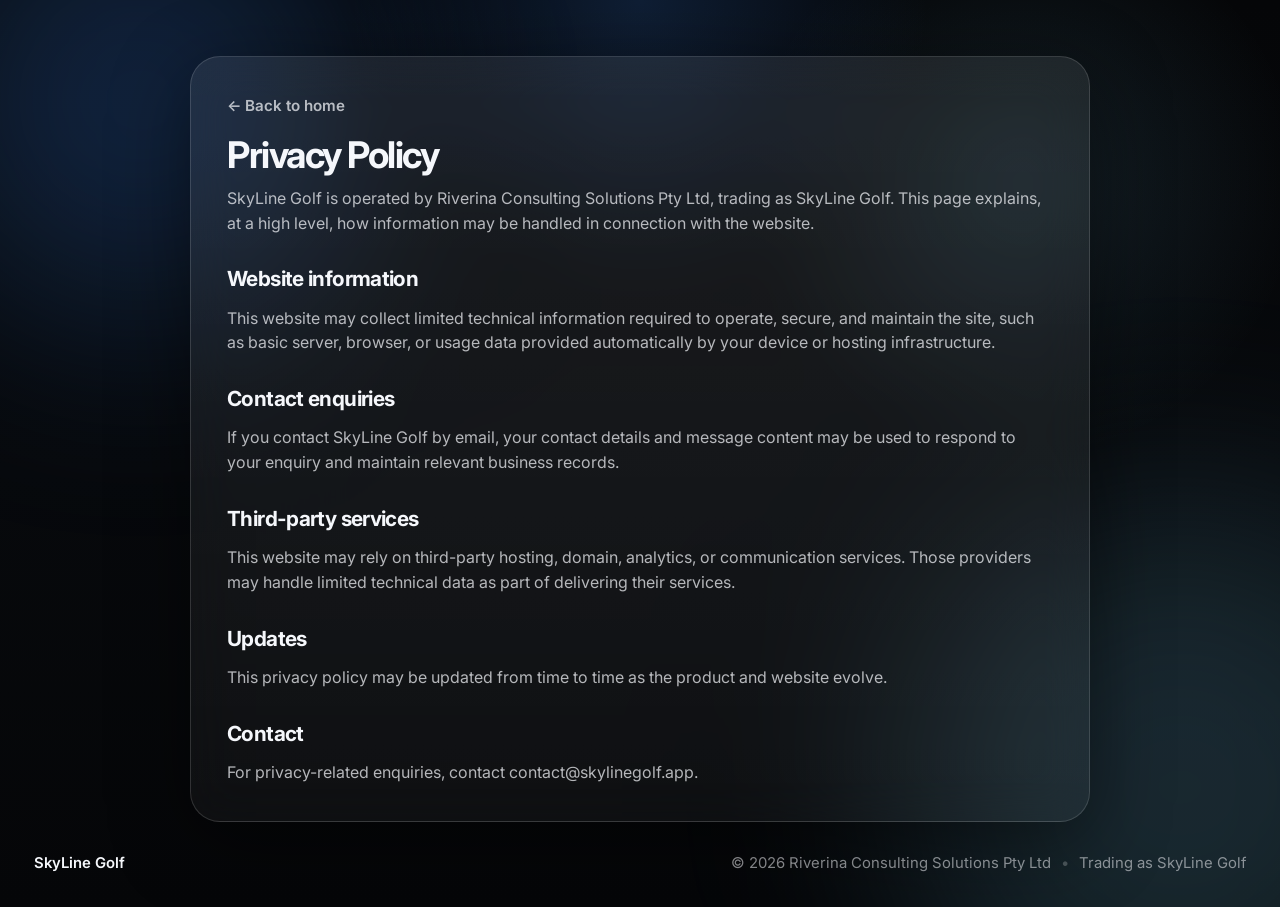
==== privacy.html @ 2bc14ad8 "Add privacy policy page" ====
<!DOCTYPE html>
<html lang="en-AU">
<head>
  <meta charset="UTF-8" />
  <meta name="viewport" content="width=device-width, initial-scale=1.0" />
  <title>Privacy Policy | SkyLine Golf</title>
  <meta
    name="description"
    content="Privacy policy for SkyLine Golf."
  />
  <meta name="theme-color" content="#060709" />
  <link rel="preconnect" href="https://fonts.googleapis.com" />
  <link rel="preconnect" href="https://fonts.gstatic.com" crossorigin />
  <link
    href="https://fonts.googleapis.com/css2?family=Inter:wght@400;500;600;700;800&display=swap"
    rel="stylesheet"
  />
  <link rel="stylesheet" href="style.css" />
</head>
<body>
  <div class="page-shell privacy-page">
    <div class="background background-top"></div>
    <div class="background background-bottom"></div>
    <div class="noise"></div>

    <main class="privacy-shell">
      <a class="back-link" href="index.html">← Back to home</a>

      <h1>Privacy Policy</h1>
      <p class="privacy-intro">
        SkyLine Golf is operated by Riverina Consulting Solutions Pty Ltd, trading as SkyLine Golf.
        This page explains, at a high level, how information may be handled in connection with the website.
      </p>

      <h2>Website information</h2>
      <p>
        This website may collect limited technical information required to operate, secure, and maintain the site,
        such as basic server, browser, or usage data provided automatically by your device or hosting infrastructure.
      </p>

      <h2>Contact enquiries</h2>
      <p>
        If you contact SkyLine Golf by email, your contact details and message content may be used to respond to your enquiry
        and maintain relevant business records.
      </p>

      <h2>Third-party services</h2>
      <p>
        This website may rely on third-party hosting, domain, analytics, or communication services. Those providers may handle
        limited technical data as part of delivering their services.
      </p>

      <h2>Updates</h2>
      <p>
        This privacy policy may be updated from time to time as the product and website evolve.
      </p>

      <h2>Contact</h2>
      <p>
        For privacy-related enquiries, contact
        <a href="mailto:contact@skylinegolf.app">contact@skylinegolf.app</a>.
      </p>
    </main>

    <footer class="site-footer">
      <div class="footer-left">
        <span class="footer-brand">SkyLine Golf</span>
      </div>

      <div class="footer-right">
        <span>© 2026 Riverina Consulting Solutions Pty Ltd</span>
        <span class="footer-divider">•</span>
        <span>Trading as SkyLine Golf</span>
      </div>
    </footer>
  </div>
</body>
</html>
---- style.css ----
:root {
  --bg: #060709;
  --bg-elevated: rgba(255, 255, 255, 0.06);
  --bg-elevated-strong: rgba(255, 255, 255, 0.09);
  --border: rgba(255, 255, 255, 0.14);
  --border-strong: rgba(255, 255, 255, 0.22);
  --text: #f5f7fb;
  --text-secondary: rgba(245, 247, 251, 0.72);
  --text-muted: rgba(245, 247, 251, 0.52);
  --accent: #7fd6ff;
  --accent-2: #3d8dff;
  --accent-soft: rgba(127, 214, 255, 0.18);
  --shadow: 0 20px 80px rgba(0, 0, 0, 0.45);
  --glass-blur: blur(24px);
  --radius-xl: 28px;
  --radius-lg: 22px;
  --radius-md: 16px;
  --max-width: 1220px;
  --header-height: 82px;
}

* {
  box-sizing: border-box;
}

html {
  scroll-behavior: smooth;
}

body {
  margin: 0;
  min-height: 100vh;
  background:
    radial-gradient(circle at top, rgba(61, 141, 255, 0.18), transparent 26%),
    radial-gradient(circle at 80% 20%, rgba(127, 214, 255, 0.12), transparent 22%),
    linear-gradient(180deg, #050608 0%, #07090c 52%, #050608 100%);
  color: var(--text);
  font-family: "Inter", -apple-system, BlinkMacSystemFont, "Segoe UI", sans-serif;
  line-height: 1.55;
}

img {
  max-width: 100%;
  display: block;
}

a {
  color: inherit;
  text-decoration: none;
}

.page-shell {
  position: relative;
  overflow: hidden;
  min-height: 100vh;
  padding: 24px;
}

.background {
  position: absolute;
  border-radius: 999px;
  filter: blur(110px);
  pointer-events: none;
  z-index: 0;
}

.background-top {
  width: 440px;
  height: 440px;
  top: -120px;
  left: -80px;
  background: rgba(61, 141, 255, 0.22);
}

.background-bottom {
  width: 560px;
  height: 560px;
  right: -180px;
  bottom: -160px;
  background: rgba(127, 214, 255, 0.16);
}

.noise {
  position: absolute;
  inset: 0;
  z-index: 0;
  pointer-events: none;
  opacity: 0.06;
  background-image:
    linear-gradient(rgba(255, 255, 255, 0.04) 1px, transparent 1px),
    linear-gradient(90deg, rgba(255, 255, 255, 0.04) 1px, transparent 1px);
  background-size: 4px 4px;
  mix-blend-mode: soft-light;
}

.site-header,
main,
.site-footer {
  position: relative;
  z-index: 1;
  max-width: var(--max-width);
  margin: 0 auto;
}

.site-header {
  min-height: var(--header-height);
  display: flex;
  align-items: center;
  justify-content: space-between;
  gap: 18px;
  padding: 8px 4px 28px;
}

.brand {
  display: inline-flex;
  align-items: center;
  gap: 12px;
}

.brand-mark {
  width: 14px;
  height: 14px;
  border-radius: 999px;
  background: linear-gradient(135deg, #8ee7ff 0%, #4aa3ff 100%);
  box-shadow:
    0 0 0 6px rgba(255, 255, 255, 0.03),
    0 0 36px rgba(127, 214, 255, 0.42);
}

.brand-text {
  font-size: 1rem;
  font-weight: 700;
  letter-spacing: -0.02em;
}

.site-nav {
  display: inline-flex;
  align-items: center;
  gap: 10px;
  padding: 8px;
  border: 1px solid rgba(255, 255, 255, 0.08);
  border-radius: 999px;
  background: rgba(255, 255, 255, 0.04);
  backdrop-filter: var(--glass-blur);
  -webkit-backdrop-filter: var(--glass-blur);
}

.site-nav a {
  color: var(--text-secondary);
  font-size: 0.94rem;
  font-weight: 500;
  padding: 8px 14px;
  border-radius: 999px;
  transition: background-color 0.18s ease, color 0.18s ease;
}

.site-nav a:hover {
  color: var(--text);
  background: rgba(255, 255, 255, 0.08);
}

.hero {
  display: grid;
  grid-template-columns: 1.05fr 1fr;
  gap: 26px;
  align-items: stretch;
  padding-top: 20px;
}

.glass-panel,
.glass-frame,
.privacy-shell {
  background: linear-gradient(
    180deg,
    rgba(255, 255, 255, 0.08) 0%,
    rgba(255, 255, 255, 0.04) 100%
  );
  border: 1px solid var(--border);
  box-shadow: var(--shadow);
  backdrop-filter: var(--glass-blur);
  -webkit-backdrop-filter: var(--glass-blur);
}

.glass-panel {
  border-radius: var(--radius-xl);
}

.hero-copy {
  padding: 42px;
  display: flex;
  flex-direction: column;
  justify-content: center;
  min-height: 620px;
}

.eyebrow,
.section-label,
.visual-kicker {
  margin: 0 0 12px;
  color: var(--accent);
  font-size: 0.85rem;
  font-weight: 700;
  letter-spacing: 0.12em;
  text-transform: uppercase;
}

.hero-copy h1 {
  margin: 0;
  max-width: 11ch;
  font-size: clamp(3rem, 6vw, 5.3rem);
  line-height: 0.94;
  letter-spacing: -0.06em;
  font-weight: 800;
}

.gradient-text {
  background: linear-gradient(135deg, #f5f7fb 0%, #8fe3ff 45%, #5f9dff 100%);
  -webkit-background-clip: text;
  background-clip: text;
  color: transparent;
}

.hero-text {
  max-width: 560px;
  margin: 22px 0 0;
  color: var(--text-secondary);
  font-size: 1.08rem;
}

.hero-actions {
  display: flex;
  flex-wrap: wrap;
  gap: 14px;
  margin-top: 28px;
}

.primary-button,
.secondary-button {
  display: inline-flex;
  align-items: center;
  justify-content: center;
  min-height: 50px;
  padding: 0 18px;
  border-radius: 999px;
  font-weight: 600;
  font-size: 0.96rem;
  transition:
    transform 0.18s ease,
    background-color 0.18s ease,
    border-color 0.18s ease,
    color 0.18s ease;
}

.primary-button {
  color: #081018;
  background: linear-gradient(135deg, #b8f0ff 0%, #72cfff 45%, #6f96ff 100%);
  box-shadow: 0 10px 40px rgba(111, 150, 255, 0.22);
}

.primary-button:hover {
  transform: translateY(-1px);
}

.secondary-button {
  color: var(--text);
  border: 1px solid var(--border-strong);
  background: rgba(255, 255, 255, 0.05);
}

.secondary-button:hover {
  background: rgba(255, 255, 255, 0.09);
}

.hero-meta {
  display: flex;
  flex-wrap: wrap;
  gap: 12px;
  margin-top: 24px;
}

.meta-pill {
  display: inline-flex;
  flex-direction: column;
  gap: 3px;
  min-width: 126px;
  padding: 14px 16px;
  border-radius: 18px;
  background: rgba(255, 255, 255, 0.045);
  border: 1px solid rgba(255, 255, 255, 0.09);
}

.meta-label {
  color: var(--text-muted);
  font-size: 0.75rem;
  font-weight: 600;
  letter-spacing: 0.06em;
  text-transform: uppercase;
}

.meta-value {
  color: var(--text);
  font-size: 0.98rem;
  font-weight: 600;
}

.glass-frame {
  position: relative;
  overflow: hidden;
  min-height: 620px;
  border-radius: 36px;
  background:
    linear-gradient(180deg, rgba(255, 255, 255, 0.07), rgba(255, 255, 255, 0.025)),
    radial-gradient(circle at 65% 20%, rgba(128, 214, 255, 0.26), transparent 28%),
    linear-gradient(180deg, #0a0d12 0%, #07090c 100%);
}

.hero-image {
  position: absolute;
  inset: 0;
  width: 100%;
  height: 100%;
  object-fit: cover;
  object-position: center;
  opacity: 0.88;
}

.hero-image-overlay {
  position: absolute;
  inset: 0;
  z-index: 1;
  background:
    linear-gradient(180deg, rgba(4, 6, 10, 0.2) 0%, rgba(4, 6, 10, 0.44) 55%, rgba(4, 6, 10, 0.82) 100%);
}

.hero-image-glow {
  position: absolute;
  inset: auto auto 10% 8%;
  width: 42%;
  height: 34%;
  border-radius: 999px;
  z-index: 1;
  background: rgba(102, 175, 255, 0.24);
  filter: blur(72px);
  pointer-events: none;
}

.hero-visual-copy {
  position: absolute;
  left: 28px;
  right: 28px;
  bottom: 28px;
  z-index: 2;
  padding: 22px;
  border-radius: 24px;
  background: rgba(255, 255, 255, 0.06);
  border: 1px solid rgba(255, 255, 255, 0.13);
  backdrop-filter: blur(18px);
  -webkit-backdrop-filter: blur(18px);
}

.visual-kicker {
  margin-bottom: 8px;
}

.visual-headline {
  margin: 0;
  font-size: clamp(1.4rem, 2.6vw, 2.1rem);
  line-height: 1.05;
  font-weight: 700;
  letter-spacing: -0.04em;
}

.content-grid {
  display: grid;
  grid-template-columns: 1fr 1fr;
  gap: 22px;
  margin-top: 22px;
}

.content-card {
  padding: 30px;
}

.content-card h2,
.contact-section h2,
.privacy-shell h1 {
  margin: 0 0 12px;
  font-size: clamp(1.6rem, 3vw, 2.3rem);
  line-height: 1.04;
  letter-spacing: -0.04em;
}

.content-card p,
.contact-section p,
.privacy-shell p,
.privacy-shell li {
  margin: 0;
  color: var(--text-secondary);
  font-size: 1rem;
}

.contact-section {
  display: flex;
  align-items: center;
  justify-content: space-between;
  gap: 24px;
  margin-top: 22px;
  padding: 32px;
  border-radius: var(--radius-xl);
}

.contact-copy {
  max-width: 700px;
}

.contact-actions {
  display: flex;
  align-items: center;
  justify-content: flex-end;
}

.email-link {
  display: inline-flex;
  align-items: center;
  justify-content: center;
  min-height: 54px;
  padding: 0 18px;
  border-radius: 999px;
  border: 1px solid var(--border-strong);
  background: rgba(255, 255, 255, 0.05);
  color: var(--text);
  font-weight: 600;
  transition: background-color 0.18s ease, transform 0.18s ease;
}

.email-link:hover {
  background: rgba(255, 255, 255, 0.08);
  transform: translateY(-1px);
}

.site-footer {
  display: flex;
  align-items: center;
  justify-content: space-between;
  gap: 18px;
  padding: 30px 4px 8px;
  color: var(--text-muted);
  font-size: 0.93rem;
}

.footer-left,
.footer-right {
  display: flex;
  flex-wrap: wrap;
  align-items: center;
  gap: 10px;
}

.footer-brand {
  color: var(--text);
  font-weight: 600;
}

.footer-divider {
  color: rgba(255, 255, 255, 0.22);
}

.privacy-page {
  padding-top: 20px;
}

.privacy-shell {
  max-width: 900px;
  margin: 36px auto 0;
  padding: 36px;
  border-radius: 30px;
}

.privacy-intro {
  margin-bottom: 24px;
}

.privacy-shell h2 {
  margin: 28px 0 10px;
  font-size: 1.3rem;
  letter-spacing: -0.03em;
}

.privacy-shell ul {
  padding-left: 22px;
  margin: 8px 0 0;
}

.back-link {
  display: inline-flex;
  align-items: center;
  gap: 8px;
  margin-bottom: 18px;
  color: var(--text-secondary);
  font-size: 0.95rem;
  font-weight: 600;
}

.back-link:hover {
  color: var(--text);
}

@media (max-width: 1080px) {
  .hero {
    grid-template-columns: 1fr;
  }

  .hero-copy,
  .glass-frame {
    min-height: unset;
  }

  .glass-frame {
    min-height: 540px;
  }

  .contact-section {
    flex-direction: column;
    align-items: flex-start;
  }

  .contact-actions {
    justify-content: flex-start;
  }
}

@media (max-width: 780px) {
  .page-shell {
    padding: 18px;
  }

  .site-header {
    flex-direction: column;
    align-items: flex-start;
    padding-bottom: 18px;
  }

  .site-nav {
    width: 100%;
    justify-content: space-between;
  }

  .hero-copy {
    padding: 28px;
  }

  .glass-frame {
    min-height: 440px;
    border-radius: 28px;
  }

  .content-grid {
    grid-template-columns: 1fr;
  }

  .contact-section,
  .content-card,
  .privacy-shell {
    padding: 24px;
  }

  .site-footer {
    flex-direction: column;
    align-items: flex-start;
    padding-top: 24px;
  }
}

@media (max-width: 560px) {
  .hero-copy h1 {
    max-width: 100%;
    font-size: clamp(2.4rem, 12vw, 4rem);
  }

  .hero-text {
    font-size: 1rem;
  }

  .site-nav {
    gap: 6px;
    padding: 6px;
  }

  .site-nav a {
    font-size: 0.88rem;
    padding: 8px 10px;
  }

  .hero-actions,
  .hero-meta {
    flex-direction: column;
    align-items: stretch;
  }

  .primary-button,
  .secondary-button,
  .email-link {
    width: 100%;
  }

  .glass-frame {
    min-height: 380px;
  }

  .hero-visual-copy {
    left: 18px;
    right: 18px;
    bottom: 18px;
    padding: 18px;
  }
}
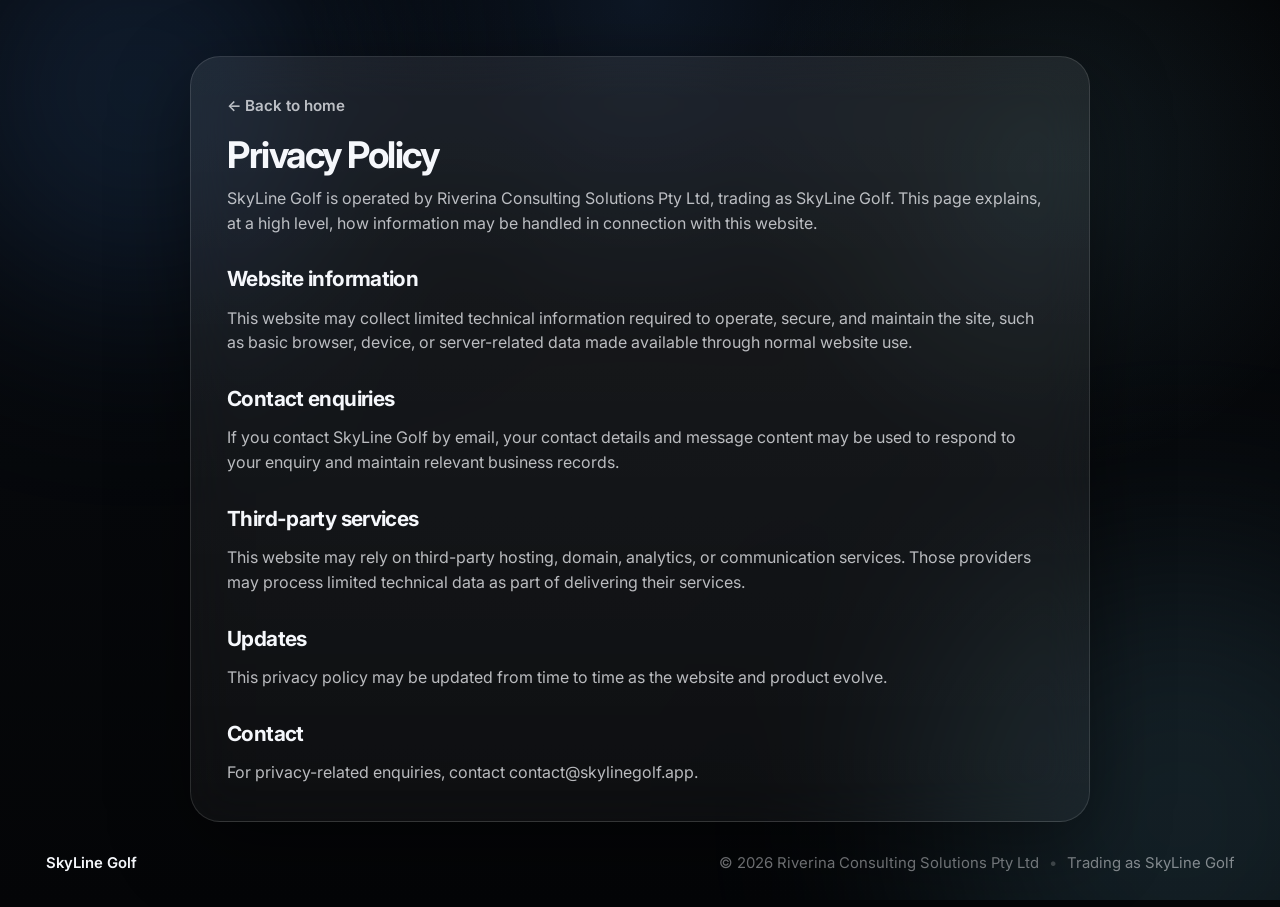
==== commit 960bfbb4: "Refine privacy policy text and theme color Updated the theme color and improved text clarity in the " ====
--- a/privacy.html
+++ b/privacy.html
@@ -3,12 +3,14 @@
 <head>
   <meta charset="UTF-8" />
   <meta name="viewport" content="width=device-width, initial-scale=1.0" />
+
   <title>Privacy Policy | SkyLine Golf</title>
   <meta
     name="description"
     content="Privacy policy for SkyLine Golf."
   />
-  <meta name="theme-color" content="#060709" />
+  <meta name="theme-color" content="#050608" />
+
   <link rel="preconnect" href="https://fonts.googleapis.com" />
   <link rel="preconnect" href="https://fonts.gstatic.com" crossorigin />
   <link
@@ -18,41 +20,48 @@
   <link rel="stylesheet" href="style.css" />
 </head>
 <body>
+  <div class="site-background">
+    <div class="bg-orb bg-orb-1" aria-hidden="true"></div>
+    <div class="bg-orb bg-orb-2" aria-hidden="true"></div>
+    <div class="bg-grid" aria-hidden="true"></div>
+  </div>
+
   <div class="page-shell privacy-page">
-    <div class="background background-top"></div>
-    <div class="background background-bottom"></div>
-    <div class="noise"></div>
-
     <main class="privacy-shell">
       <a class="back-link" href="index.html">← Back to home</a>
 
       <h1>Privacy Policy</h1>
       <p class="privacy-intro">
-        SkyLine Golf is operated by Riverina Consulting Solutions Pty Ltd, trading as SkyLine Golf.
-        This page explains, at a high level, how information may be handled in connection with the website.
+        SkyLine Golf is operated by Riverina Consulting Solutions Pty Ltd,
+        trading as SkyLine Golf. This page explains, at a high level, how
+        information may be handled in connection with this website.
       </p>
 
       <h2>Website information</h2>
       <p>
-        This website may collect limited technical information required to operate, secure, and maintain the site,
-        such as basic server, browser, or usage data provided automatically by your device or hosting infrastructure.
+        This website may collect limited technical information required to
+        operate, secure, and maintain the site, such as basic browser,
+        device, or server-related data made available through normal website use.
       </p>
 
       <h2>Contact enquiries</h2>
       <p>
-        If you contact SkyLine Golf by email, your contact details and message content may be used to respond to your enquiry
-        and maintain relevant business records.
+        If you contact SkyLine Golf by email, your contact details and message
+        content may be used to respond to your enquiry and maintain relevant
+        business records.
       </p>
 
       <h2>Third-party services</h2>
       <p>
-        This website may rely on third-party hosting, domain, analytics, or communication services. Those providers may handle
-        limited technical data as part of delivering their services.
+        This website may rely on third-party hosting, domain, analytics, or
+        communication services. Those providers may process limited technical
+        data as part of delivering their services.
       </p>
 
       <h2>Updates</h2>
       <p>
-        This privacy policy may be updated from time to time as the product and website evolve.
+        This privacy policy may be updated from time to time as the website
+        and product evolve.
       </p>
 
       <h2>Contact</h2>
@@ -69,7 +78,7 @@
 
       <div class="footer-right">
         <span>© 2026 Riverina Consulting Solutions Pty Ltd</span>
-        <span class="footer-divider">•</span>
+        <span class="footer-separator">•</span>
         <span>Trading as SkyLine Golf</span>
       </div>
     </footer>
--- a/style.css
+++ b/style.css
@@ -1,25 +1,32 @@
 :root {
-  --bg: #060709;
+  --bg: #050608;
   --bg-elevated: rgba(255, 255, 255, 0.06);
   --bg-elevated-strong: rgba(255, 255, 255, 0.09);
-  --border: rgba(255, 255, 255, 0.14);
-  --border-strong: rgba(255, 255, 255, 0.22);
+  --border: rgba(255, 255, 255, 0.12);
+  --border-strong: rgba(255, 255, 255, 0.18);
+
   --text: #f5f7fb;
-  --text-secondary: rgba(245, 247, 251, 0.72);
-  --text-muted: rgba(245, 247, 251, 0.52);
-  --accent: #7fd6ff;
-  --accent-2: #3d8dff;
-  --accent-soft: rgba(127, 214, 255, 0.18);
-  --shadow: 0 20px 80px rgba(0, 0, 0, 0.45);
+  --text-secondary: rgba(245, 247, 251, 0.74);
+  --text-muted: rgba(245, 247, 251, 0.50);
+
+  --accent: #87dcff;
+  --accent-strong: #539cff;
+  --accent-soft: rgba(135, 220, 255, 0.18);
+
+  --shadow: 0 24px 80px rgba(0, 0, 0, 0.42);
   --glass-blur: blur(24px);
-  --radius-xl: 28px;
-  --radius-lg: 22px;
-  --radius-md: 16px;
-  --max-width: 1220px;
-  --header-height: 82px;
-}
-
-* {
+
+  --radius-xl: 30px;
+  --radius-lg: 24px;
+  --radius-md: 18px;
+
+  --max-width: 1240px;
+  --header-height: 84px;
+}
+
+*,
+*::before,
+*::after {
   box-sizing: border-box;
 }
 
@@ -31,17 +38,19 @@
   margin: 0;
   min-height: 100vh;
   background:
-    radial-gradient(circle at top, rgba(61, 141, 255, 0.18), transparent 26%),
-    radial-gradient(circle at 80% 20%, rgba(127, 214, 255, 0.12), transparent 22%),
-    linear-gradient(180deg, #050608 0%, #07090c 52%, #050608 100%);
+    radial-gradient(circle at top, rgba(83, 156, 255, 0.12), transparent 30%),
+    radial-gradient(circle at 82% 18%, rgba(135, 220, 255, 0.10), transparent 24%),
+    linear-gradient(180deg, #040507 0%, #06080b 52%, #040507 100%);
   color: var(--text);
   font-family: "Inter", -apple-system, BlinkMacSystemFont, "Segoe UI", sans-serif;
   line-height: 1.55;
+  -webkit-font-smoothing: antialiased;
+  text-rendering: optimizeLegibility;
 }
 
 img {
+  display: block;
   max-width: 100%;
-  display: block;
 }
 
 a {
@@ -49,57 +58,53 @@
   text-decoration: none;
 }
 
-.page-shell {
-  position: relative;
+.site-background {
+  position: fixed;
+  inset: 0;
+  z-index: 0;
+  pointer-events: none;
   overflow: hidden;
-  min-height: 100vh;
-  padding: 24px;
-}
-
-.background {
+}
+
+.bg-orb {
   position: absolute;
   border-radius: 999px;
   filter: blur(110px);
-  pointer-events: none;
-  z-index: 0;
-}
-
-.background-top {
-  width: 440px;
-  height: 440px;
+}
+
+.bg-orb-1 {
+  width: 420px;
+  height: 420px;
   top: -120px;
-  left: -80px;
-  background: rgba(61, 141, 255, 0.22);
-}
-
-.background-bottom {
-  width: 560px;
-  height: 560px;
-  right: -180px;
-  bottom: -160px;
-  background: rgba(127, 214, 255, 0.16);
-}
-
-.noise {
+  left: -70px;
+  background: rgba(83, 156, 255, 0.16);
+}
+
+.bg-orb-2 {
+  width: 520px;
+  height: 520px;
+  right: -160px;
+  bottom: -180px;
+  background: rgba(135, 220, 255, 0.12);
+}
+
+.bg-grid {
   position: absolute;
   inset: 0;
-  z-index: 0;
-  pointer-events: none;
-  opacity: 0.06;
+  opacity: 0.05;
   background-image:
     linear-gradient(rgba(255, 255, 255, 0.04) 1px, transparent 1px),
     linear-gradient(90deg, rgba(255, 255, 255, 0.04) 1px, transparent 1px);
-  background-size: 4px 4px;
+  background-size: 5px 5px;
   mix-blend-mode: soft-light;
 }
 
-.site-header,
-main,
-.site-footer {
+.page-shell {
   position: relative;
   z-index: 1;
   max-width: var(--max-width);
   margin: 0 auto;
+  padding: 24px;
 }
 
 .site-header {
@@ -108,7 +113,7 @@
   align-items: center;
   justify-content: space-between;
   gap: 18px;
-  padding: 8px 4px 28px;
+  padding: 8px 2px 28px;
 }
 
 .brand {
@@ -121,10 +126,10 @@
   width: 14px;
   height: 14px;
   border-radius: 999px;
-  background: linear-gradient(135deg, #8ee7ff 0%, #4aa3ff 100%);
+  background: linear-gradient(135deg, #a1ebff 0%, #63a7ff 100%);
   box-shadow:
     0 0 0 6px rgba(255, 255, 255, 0.03),
-    0 0 36px rgba(127, 214, 255, 0.42);
+    0 0 34px rgba(135, 220, 255, 0.34);
 }
 
 .brand-text {
@@ -136,69 +141,65 @@
 .site-nav {
   display: inline-flex;
   align-items: center;
-  gap: 10px;
+  gap: 8px;
   padding: 8px;
-  border: 1px solid rgba(255, 255, 255, 0.08);
   border-radius: 999px;
   background: rgba(255, 255, 255, 0.04);
+  border: 1px solid rgba(255, 255, 255, 0.08);
   backdrop-filter: var(--glass-blur);
   -webkit-backdrop-filter: var(--glass-blur);
 }
 
 .site-nav a {
+  padding: 8px 14px;
+  border-radius: 999px;
   color: var(--text-secondary);
   font-size: 0.94rem;
   font-weight: 500;
-  padding: 8px 14px;
-  border-radius: 999px;
   transition: background-color 0.18s ease, color 0.18s ease;
 }
 
-.site-nav a:hover {
-  color: var(--text);
+.site-nav a:hover,
+.site-nav a:focus-visible {
   background: rgba(255, 255, 255, 0.08);
-}
-
-.hero {
+  color: var(--text);
+  outline: none;
+}
+
+.hero-section {
   display: grid;
-  grid-template-columns: 1.05fr 1fr;
+  grid-template-columns: minmax(0, 1.02fr) minmax(0, 1fr);
   gap: 26px;
   align-items: stretch;
-  padding-top: 20px;
-}
-
-.glass-panel,
-.glass-frame,
-.privacy-shell {
+  padding-top: 16px;
+}
+
+.glass-panel {
   background: linear-gradient(
     180deg,
     rgba(255, 255, 255, 0.08) 0%,
     rgba(255, 255, 255, 0.04) 100%
   );
   border: 1px solid var(--border);
+  border-radius: var(--radius-xl);
   box-shadow: var(--shadow);
   backdrop-filter: var(--glass-blur);
   -webkit-backdrop-filter: var(--glass-blur);
 }
 
-.glass-panel {
-  border-radius: var(--radius-xl);
-}
-
 .hero-copy {
-  padding: 42px;
   display: flex;
   flex-direction: column;
   justify-content: center;
-  min-height: 620px;
+  min-height: 650px;
+  padding: 42px;
 }
 
 .eyebrow,
-.section-label,
-.visual-kicker {
+.section-label {
   margin: 0 0 12px;
   color: var(--accent);
-  font-size: 0.85rem;
+  font-size: 0.84rem;
   font-weight: 700;
   letter-spacing: 0.12em;
   text-transform: uppercase;
@@ -214,15 +215,15 @@
 }
 
 .gradient-text {
-  background: linear-gradient(135deg, #f5f7fb 0%, #8fe3ff 45%, #5f9dff 100%);
+  background: linear-gradient(135deg, #f5f7fb 0%, #99e6ff 45%, #63a7ff 100%);
   -webkit-background-clip: text;
   background-clip: text;
   color: transparent;
 }
 
-.hero-text {
+.hero-description {
+  margin: 22px 0 0;
   max-width: 560px;
-  margin: 22px 0 0;
   color: var(--text-secondary);
   font-size: 1.08rem;
 }
@@ -234,16 +235,15 @@
   margin-top: 28px;
 }
 
-.primary-button,
-.secondary-button {
+.button {
   display: inline-flex;
   align-items: center;
   justify-content: center;
-  min-height: 50px;
+  min-height: 52px;
   padding: 0 18px;
   border-radius: 999px;
+  font-size: 0.96rem;
   font-weight: 600;
-  font-size: 0.96rem;
   transition:
     transform 0.18s ease,
     background-color 0.18s ease,
@@ -251,24 +251,27 @@
     color 0.18s ease;
 }
 
-.primary-button {
+.button:hover,
+.button:focus-visible {
+  transform: translateY(-1px);
+  outline: none;
+}
+
+.button-primary {
   color: #081018;
-  background: linear-gradient(135deg, #b8f0ff 0%, #72cfff 45%, #6f96ff 100%);
-  box-shadow: 0 10px 40px rgba(111, 150, 255, 0.22);
-}
-
-.primary-button:hover {
-  transform: translateY(-1px);
-}
-
-.secondary-button {
-  color: var(--text);
+  background: linear-gradient(135deg, #c6f2ff 0%, #7dd3ff 48%, #7697ff 100%);
+  box-shadow: 0 12px 40px rgba(118, 151, 255, 0.20);
+}
+
+.button-secondary {
+  color: var(--text);
+  background: rgba(255, 255, 255, 0.04);
   border: 1px solid var(--border-strong);
-  background: rgba(255, 255, 255, 0.05);
-}
-
-.secondary-button:hover {
-  background: rgba(255, 255, 255, 0.09);
+}
+
+.button-secondary:hover,
+.button-secondary:focus-visible {
+  background: rgba(255, 255, 255, 0.08);
 }
 
 .hero-meta {
@@ -278,15 +281,15 @@
   margin-top: 24px;
 }
 
-.meta-pill {
+.meta-card {
   display: inline-flex;
   flex-direction: column;
-  gap: 3px;
+  gap: 4px;
   min-width: 126px;
   padding: 14px 16px;
-  border-radius: 18px;
+  border-radius: var(--radius-md);
   background: rgba(255, 255, 255, 0.045);
-  border: 1px solid rgba(255, 255, 255, 0.09);
+  border: 1px solid rgba(255, 255, 255, 0.08);
 }
 
 .meta-label {
@@ -303,71 +306,19 @@
   font-weight: 600;
 }
 
-.glass-frame {
-  position: relative;
+.hero-art-panel {
   overflow: hidden;
-  min-height: 620px;
+  min-height: 650px;
   border-radius: 36px;
-  background:
-    linear-gradient(180deg, rgba(255, 255, 255, 0.07), rgba(255, 255, 255, 0.025)),
-    radial-gradient(circle at 65% 20%, rgba(128, 214, 255, 0.26), transparent 28%),
-    linear-gradient(180deg, #0a0d12 0%, #07090c 100%);
-}
-
-.hero-image {
-  position: absolute;
-  inset: 0;
+  border: 1px solid rgba(255, 255, 255, 0.12);
+  background: rgba(255, 255, 255, 0.03);
+  box-shadow: var(--shadow);
+}
+
+.hero-art-image {
   width: 100%;
   height: 100%;
   object-fit: cover;
-  object-position: center;
-  opacity: 0.88;
-}
-
-.hero-image-overlay {
-  position: absolute;
-  inset: 0;
-  z-index: 1;
-  background:
-    linear-gradient(180deg, rgba(4, 6, 10, 0.2) 0%, rgba(4, 6, 10, 0.44) 55%, rgba(4, 6, 10, 0.82) 100%);
-}
-
-.hero-image-glow {
-  position: absolute;
-  inset: auto auto 10% 8%;
-  width: 42%;
-  height: 34%;
-  border-radius: 999px;
-  z-index: 1;
-  background: rgba(102, 175, 255, 0.24);
-  filter: blur(72px);
-  pointer-events: none;
-}
-
-.hero-visual-copy {
-  position: absolute;
-  left: 28px;
-  right: 28px;
-  bottom: 28px;
-  z-index: 2;
-  padding: 22px;
-  border-radius: 24px;
-  background: rgba(255, 255, 255, 0.06);
-  border: 1px solid rgba(255, 255, 255, 0.13);
-  backdrop-filter: blur(18px);
-  -webkit-backdrop-filter: blur(18px);
-}
-
-.visual-kicker {
-  margin-bottom: 8px;
-}
-
-.visual-headline {
-  margin: 0;
-  font-size: clamp(1.4rem, 2.6vw, 2.1rem);
-  line-height: 1.05;
-  font-weight: 700;
-  letter-spacing: -0.04em;
 }
 
 .content-grid {
@@ -377,12 +328,12 @@
   margin-top: 22px;
 }
 
-.content-card {
+.info-card {
   padding: 30px;
 }
 
-.content-card h2,
-.contact-section h2,
+.info-card h2,
+.contact-panel h2,
 .privacy-shell h1 {
   margin: 0 0 12px;
   font-size: clamp(1.6rem, 3vw, 2.3rem);
@@ -390,8 +341,8 @@
   letter-spacing: -0.04em;
 }
 
-.content-card p,
-.contact-section p,
+.info-card p,
+.contact-panel p,
 .privacy-shell p,
 .privacy-shell li {
   margin: 0;
@@ -399,43 +350,44 @@
   font-size: 1rem;
 }
 
-.contact-section {
+.contact-panel {
   display: flex;
   align-items: center;
   justify-content: space-between;
   gap: 24px;
   margin-top: 22px;
   padding: 32px;
-  border-radius: var(--radius-xl);
 }
 
 .contact-copy {
   max-width: 700px;
 }
 
-.contact-actions {
+.contact-action {
   display: flex;
   align-items: center;
   justify-content: flex-end;
 }
 
-.email-link {
+.contact-email {
   display: inline-flex;
   align-items: center;
   justify-content: center;
   min-height: 54px;
   padding: 0 18px;
   border-radius: 999px;
+  background: rgba(255, 255, 255, 0.05);
   border: 1px solid var(--border-strong);
-  background: rgba(255, 255, 255, 0.05);
   color: var(--text);
   font-weight: 600;
   transition: background-color 0.18s ease, transform 0.18s ease;
 }
 
-.email-link:hover {
+.contact-email:hover,
+.contact-email:focus-visible {
   background: rgba(255, 255, 255, 0.08);
   transform: translateY(-1px);
+  outline: none;
 }
 
 .site-footer {
@@ -443,7 +395,7 @@
   align-items: center;
   justify-content: space-between;
   gap: 18px;
-  padding: 30px 4px 8px;
+  padding: 30px 2px 8px;
   color: var(--text-muted);
   font-size: 0.93rem;
 }
@@ -461,10 +413,11 @@
   font-weight: 600;
 }
 
-.footer-divider {
+.footer-separator {
   color: rgba(255, 255, 255, 0.22);
 }
 
+/* Privacy page */
 .privacy-page {
   padding-top: 20px;
 }
@@ -473,7 +426,16 @@
   max-width: 900px;
   margin: 36px auto 0;
   padding: 36px;
-  border-radius: 30px;
+  background: linear-gradient(
+    180deg,
+    rgba(255, 255, 255, 0.08) 0%,
+    rgba(255, 255, 255, 0.04) 100%
+  );
+  border: 1px solid var(--border);
+  border-radius: var(--radius-xl);
+  box-shadow: var(--shadow);
+  backdrop-filter: var(--glass-blur);
+  -webkit-backdrop-filter: var(--glass-blur);
 }
 
 .privacy-intro {
@@ -487,8 +449,8 @@
 }
 
 .privacy-shell ul {
+  margin: 8px 0 0;
   padding-left: 22px;
-  margin: 8px 0 0;
 }
 
 .back-link {
@@ -501,30 +463,32 @@
   font-weight: 600;
 }
 
-.back-link:hover {
-  color: var(--text);
+.back-link:hover,
+.back-link:focus-visible {
+  color: var(--text);
+  outline: none;
 }
 
 @media (max-width: 1080px) {
-  .hero {
+  .hero-section {
     grid-template-columns: 1fr;
   }
 
   .hero-copy,
-  .glass-frame {
+  .hero-art-panel {
     min-height: unset;
   }
 
-  .glass-frame {
+  .hero-art-panel {
     min-height: 540px;
   }
 
-  .contact-section {
+  .contact-panel {
     flex-direction: column;
     align-items: flex-start;
   }
 
-  .contact-actions {
+  .contact-action {
     justify-content: flex-start;
   }
 }
@@ -549,8 +513,8 @@
     padding: 28px;
   }
 
-  .glass-frame {
-    min-height: 440px;
+  .hero-art-panel {
+    min-height: 420px;
     border-radius: 28px;
   }
 
@@ -558,8 +522,8 @@
     grid-template-columns: 1fr;
   }
 
-  .contact-section,
-  .content-card,
+  .info-card,
+  .contact-panel,
   .privacy-shell {
     padding: 24px;
   }
@@ -577,7 +541,7 @@
     font-size: clamp(2.4rem, 12vw, 4rem);
   }
 
-  .hero-text {
+  .hero-description {
     font-size: 1rem;
   }
 
@@ -587,8 +551,8 @@
   }
 
   .site-nav a {
+    padding: 8px 10px;
     font-size: 0.88rem;
-    padding: 8px 10px;
   }
 
   .hero-actions,
@@ -597,20 +561,12 @@
     align-items: stretch;
   }
 
-  .primary-button,
-  .secondary-button,
-  .email-link {
+  .button,
+  .contact-email {
     width: 100%;
   }
 
-  .glass-frame {
-    min-height: 380px;
-  }
-
-  .hero-visual-copy {
-    left: 18px;
-    right: 18px;
-    bottom: 18px;
-    padding: 18px;
-  }
-}
+  .hero-art-panel {
+    min-height: 360px;
+  }
+}
